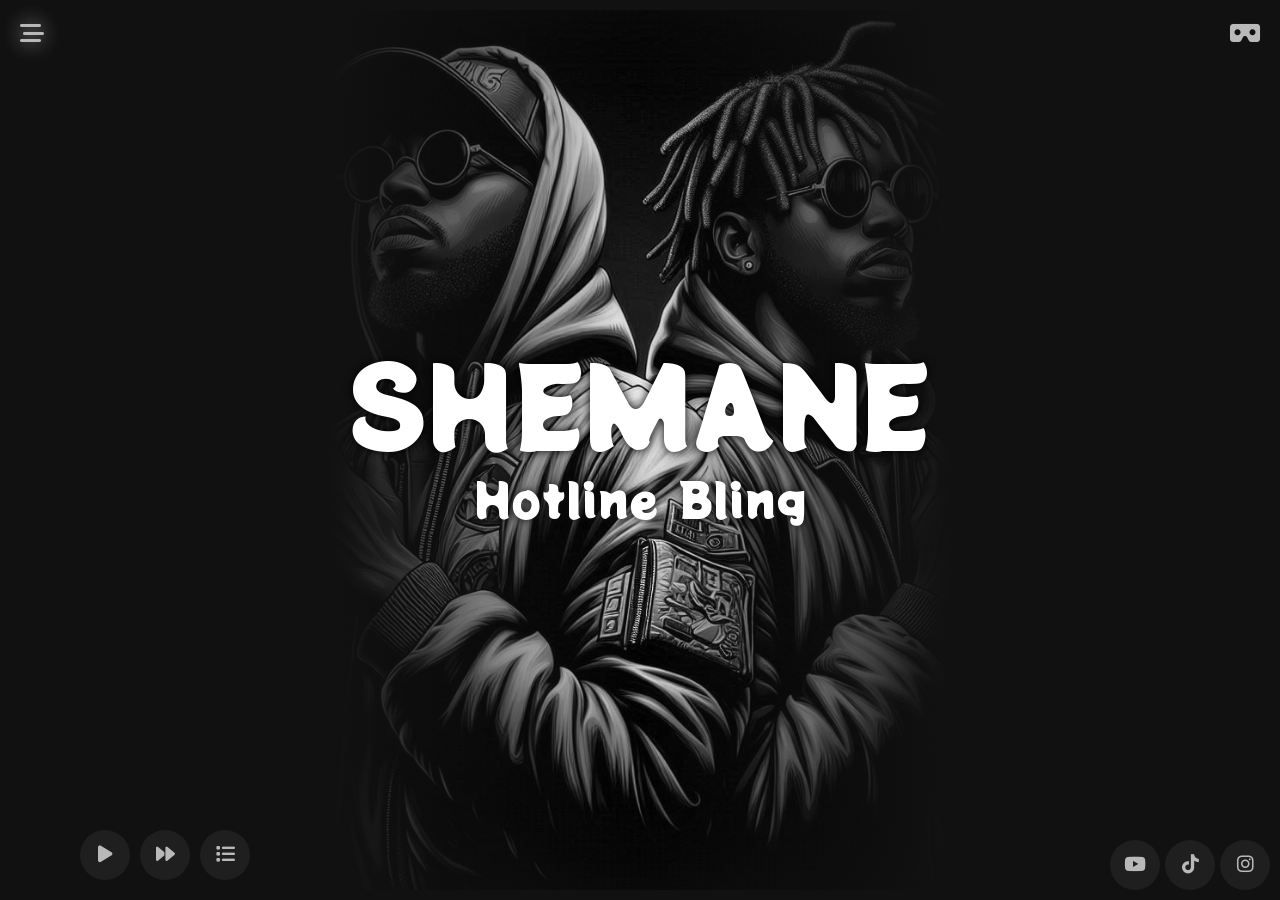
==== index.html @ ba1d6beb "add images" ====
<!DOCTYPE html>
<html lang="en">

<head>
    <meta charset="UTF-8">
    <meta name="viewport" content="width=device-width, initial-scale=1.0">
    <!-- add basic meta tags -->
    <meta name="description" content="This is a description">
    <meta name="keywords" content="Music, Music Albems, Arts">
    <meta name="author" content="Mintesnot  Yesmashewa">
    <title>Shemane</title>
    <link rel="stylesheet" href="assets/css/style.css">
    <link rel="stylesheet" href="https://cdnjs.cloudflare.com/ajax/libs/font-awesome/6.7.2/css/all.min.css"
        integrity="sha512-Evv84Mr4kqVGRNSgIGL/F/aIDqQb7xQ2vcrdIwxfjThSH8CSR7PBEakCr51Ck+w+/U6swU2Im1vVX0SVk9ABhg=="
        crossorigin="anonymous" referrerpolicy="no-referrer" />
</head>

<body>
    <div class="container">
        <aside>
            <ul>
                <li>
                    <a onclick="AboutToggle()" href="#about">About</a>
                </li>
                <li>
                    <a href="">Blog</a>
                </li>
                <li>
                    <a href="">Contact</a>
                </li>
            </ul>
            <div onclick="toggleSideNav()" class="close-nav">
            </div>
        </aside>

        <main>
            <article class="hero-page">
                <section>
                    <div class="header">
                        <span onclick="toggleSideNav()" class="side-nav-toggle">
                            <i class="fa-solid fa-bars-staggered"></i>
                        </span>

                    </div>

                    <div class="music-play">
                        <div class="buttons">
                            <span onclick="playMusic()" class="MusicPlayDiv"> <i class="fa-solid fa-play"></i>
                            </span>
                            <span onclick="nextSong()" class="forward"><i class="fa-solid fa-forward"></i></span>
                            <span onclick="PlayListToggle()" class="forward"><i class="fa fa-list"></i></span>


                            <!-- <div class="time">
                                <span class="current-time">0:00</span>
                                <span class="duration">0:00</span>
                            </div> -->

                        </div>
                        <div class="play-list">
                            <ul class="song-list">



                                <!-- Add more list items here -->
                            </ul>
                        </div>
                        <div class="footer"></div>
                </section>

                <section class="albem-art">
                    <div class="text">
                        <h1>SHEMANE</h1>
                        <p class="music-title">Music Title</p>

                    </div>
                </section>

                <section>
                    <div class="header">

                        <span onclick="Vr()">
                            <i class="fa-solid fa-vr-cardboard"></i> </span>
                    </div>

                    <!-- <div class="date">
                        <span>2025</span>
                        <span>01</span>
                        <span>01</span>
                    </div> -->
                    <div class="links">
                        <a href=""> <i class="fa-brands fa-youtube"></i> </a>
                        <a href=""> <i class="fa-brands fa-tiktok"></i> </a>
                        <a href=""> <i class="fa-brands fa-instagram"></i> </a>
                    </div>
                </section>

            </article>
            <article class="about-container">
                <div class="left">
                    <button onclick="AboutToggle()" class="close" title="close" name="close"> <i
                            class="fa-solid fa-angle-left"></i> </button>

                    <img alt="Black and white image of a person playing a guitar" height="800"
                        src="assets/images/two-white-rappers.png" width="600" />
                </div>
                <div class="right">
                    <h1>
                        ABOUT US
                    </h1>
                    <p>
                        <span>SHEMANE</span>
                        Lorem ipsum dolor sit amet, consectetur adipiscing elit, sed do eiusmod tempor incididunt ut
                        labore et dolore magna aliqua. Ut enim ad minim veniam, quis nostrud exercitation ullamco
                        laboris nisi ut aliquip ex ea commodo consequat. Duis aute irure dolor in reprehenderit in
                        voluptate velit esse cillum dolore eu fugiat nulla pariatur. Excepteur sint occaecat cupidatat
                        non proident, sunt in culpa qui officia
                    </p>

                </div>
    </div>
    </article>


    </main>
    </div>

    <script src="assets/js/script.js"></script>
</body>

</html>
---- assets/css/style.css ----
@import url('https://fonts.googleapis.com/css2?family=Potta+One&display=swap');

* {
    padding: 0;
    margin: 0;
    transition: all 0.3s ease;
}

:root {
    --black-100: #111111;
    --black-90: #1f1f1f;
    --black-opacity-90: #0000002f;
    --white-100: #fff;
    --white-80: #b9b9b9;
}

html {
    scroll-behavior: smooth;


}

body {
    font-family: "Open Sans", sans-serif;
    background: var(--black-100);
    overflow: hidden auto;


}



@keyframes top-to-bottom {
    0% {
        transform: translateY(-50px);
        opacity: 0;
    }

}

.container {
    margin: auto;
    height: 100vh;
    color: var(--white-100);
}

aside {
    width: 0%;
    opacity: 1;
    height: 100dvh;
    position: absolute;
    display: flex;
    overflow: hidden;
    z-index: 10;

    ul {

        background: var(--black-100);
        display: flex;
        flex-direction: column;
        justify-content: center;
        align-items: center;
        gap: 50px;
        padding: 5px;
        width: 170px;

        li {
            list-style: none;

            a {
                text-decoration: none;
                color: var(--white-80);
                font: 550 1.2rem / 1.625rem "Open Sans", sans-serif;
                text-transform: capitalize;
                padding: 20px;

                &:hover {
                    text-shadow: 0 0 50px;
                    color: var(--white-100);
                    filter: brightness(2);
                }

            }
        }
    }

    .close-nav {
        flex: 1;
        cursor: pointer;
        background: var(--black-opacity-90);

    }
}

main {
    display: flex;
    flex-direction: column;
    gap: 20px;


    .hero-page {
        padding: 10px;
        display: flex;
        flex-direction: row;
        justify-content: space-between;
        gap: 10px;
        height: calc(100vh - 20px);

        section {
            flex: 1;
        }



        section:nth-child(1) {
            flex: 1;
            display: flex;
            flex-direction: column;
            justify-content: space-between;

            .header {
                display: flex;
                justify-content: space-between;

                span {
                    transform: scaleX(1);
                    font-size: 1.5rem;
                    cursor: pointer;
                    padding: 10px;
                    border-radius: 10px;
                    color: var(--white-80);
                    filter: drop-shadow(0 0 10px);


                    &:hover {
                        i {
                            color: var(--white-100);
                            filter: drop-shadow(0 0 10px);
                        }
                    }

                }
            }

            .music-play {
                display: flex;
                align-self: center;
                flex-direction: column;
                justify-content: center;
                gap: 10px;

                .buttons {
                    display: flex;
                    gap: 10px;

                    span {
                        width: 50px;
                        height: 50px;
                        background: var(--black-90);
                        display: grid;
                        place-content: center;
                        border-radius: 50%;
                        color: var(--white-80);
                        cursor: pointer;
                        overflow: hidden;

                        i {
                            font-size: 1.2rem;

                        }

                        &:hover {
                            i {
                                color: var(--white-100);
                                filter: drop-shadow(0 0 10px);
                            }
                        }


                    }


                    .forward {
                        flex: 1;
                    }
                }

                .time {
                    flex: 1;
                    overflow: hidden;
                    display: flex;
                    gap: 20px;
                    justify-content: space-between;

                }
            }

        }

        .albem-art {
            flex: 2;
            background: url('../images/two.png') center/cover;
            box-shadow: inset 0 0 100px var(--black-100);
            display: grid;
            place-content: center;
            position: relative;
            filter: saturate(0) brightness();

            &::after {
                content: '';
                position: absolute;
                width: 100%;
                height: 100%;
                background: linear-gradient(to right, var(--black-100), transparent, var(--black-100));
                z-index: 1;

            }

            .text {
                display: flex;
                flex-direction: column;
                align-items: center;
                gap: 80px;
                z-index: 2;


                h1 {
                    font: 550 7rem / 1rem "Potta One", serif;
                    text-shadow: 0 0 10px black;



                }

                p {
                    font: 550 3em / 1rem "Potta One", serif;
                    text-shadow: 0 0 10px var(--black-100);


                }

            }
        }


        section:nth-child(3) {
            flex: 1;
            display: flex;
            flex-direction: column;
            justify-content: space-between;

            .header {
                display: flex;
                justify-content: end;

                span {
                    font-size: 1.5rem;
                    cursor: pointer;
                    padding: 10px;
                    border-radius: 10px;
                    color: var(--white-80);


                    &:hover {

                        i {
                            color: var(--white-100);
                            filter: drop-shadow(0 0 10px);
                        }
                    }

                }
            }


            .date {
                width: fit-content;
                display: flex;
                justify-content: center;
                align-items: center;
                align-self: center;
                gap: 5px;
                border-bottom: solid 1px;


                span {
                    font: 550 1.2rem / 1.625rem "Open Sans", sans-serif;
                }
            }

            .links {
                display: flex;
                gap: 5px;
                flex-direction: row;
                flex-wrap: wrap;
                justify-content: end;
                align-items: center;


                a {
                    width: 50px;
                    height: 50px;
                    background: var(--black-90);
                    display: grid;
                    place-content: center;
                    color: var(--white-80);
                    font-size: 1.2rem;
                    text-decoration: none;
                    border-radius: 50%;

                    &:hover {
                        filter: brightness(2);
                    }

                }
            }

        }

    }


    .about-container {
        display: flex;
        height: 100vh;
        width: 100%;
        position: absolute;
        background: var(--black-100);

        z-index: 20;
        overflow: hidden;



        .left {
            flex: 1;
            position: relative;
            background: var(--black-100);

            .close {
                position: absolute;
                z-index: 13;
                top: 10px;
                left: 10px;
                width: 50px;
                height: 50px;
                border-radius: 50%;
                border: none;
                background: var(--black-90);
                color: var(--white-80);
                font-size: 2rem;
                cursor: pointer;

                &:hover {
                    color: var(--white-100);
                    filter: brightness(2);
                }
            }

            &::after {
                content: '';
                position: absolute;
                top: 0;
                left: 0;
                width: 100%;
                height: 100%;
                background: linear-gradient(to right, var(--black-100), transparent, var(--black-100));
                z-index: 12;
            }

            img {
                width: 100%;
                height: 100%;
                object-fit: cover;
                filter: saturate(0);





            }

        }



        .right {

            flex: 1;
            background-size: cover;
            background-repeat: no-repeat;
            display: flex;
            flex-direction: column;
            gap: 30px;
            align-items: center;
            justify-content: center;
            overflow: auto;
            animation: top-to-bottom 1s;
        }

        .right::-webkit-scrollbar {
            display: none;
        }

        .right h1 {
            font: 550 3em / 1rem "Potta One", serif;
            color: var(--white-100);
            animation: top-to-bottom .7s;

        }

        .right p {
            font: 400 1.3rem / 1.625rem "Open Sans", sans-serif;
            color: var(--white-80);
            display: flex;
            flex-direction: column;
            gap: 10px;
            animation: top-to-bottom .5s;


            span {
                color: var(--white-100);
                font: 500 1em / 1rem "Potta One", serif;

            }

        }


    }




}


.play-list {
    position: absolute;
    bottom: 80px;
    left: 10px;
    background: var(--black-opacity-90);
    backdrop-filter: blur(10px);
    border-radius: 10px;
    max-width: 95%;
    width: 400px;
    height: 300px;
    overflow: hidden auto;
    padding: 10px 0;

    z-index: 50;

    ul {
        display: flex;
        flex-direction: column;
        gap: 0px;
        flex: 1;

        li {
            display: flex;
            align-items: center;
            padding: 10px;
            gap: 10px;
            border-radius: 10px;

            .play-button span {
                font-size: 18px;
                cursor: pointer;
                color: var(--white-80);

            }


            .song-info {
                display: flex;
                align-items: center;
                gap: 10px;

                .img {
                    display: flex;
                    align-items: center;
                    justify-content: center;
                    position: relative;
                    border-radius: 50px;
                    width: 60px;
                    height: 60px;
                    overflow: hidden;

                    .play-button {
                        position: absolute;
                        top: 50%;
                        left: 50%;
                        transform: translate(-50%, -50%);
                        background: var(--black-opacity-90);
                        width: 100%;
                        height: 100%;
                        display: grid;
                        place-content: center;

                        i {
                            font-size: 1.3rem;

                        }

                        &:hover {

                            i {
                                color: var(--white-100);
                                scale: 1.2;
                            }
                        }
                    }
                }
            }

            .album-art {
                width: 50px;
                height: 50px;
                object-fit: cover;
                width: 100%;
                height: 100%;
            }

            .title {
                font-size: 16px;
                font-weight: bold;
                color: var(--white-80);
            }

            &:hover {
                background: var(--black-opacity-90);


            }

        }


    }
}

.play-list::-webkit-scrollbar {
    display: none;

}




@media (max-width: 900px) {


    main {
        .hero-page {
            flex-direction: row;
            position: relative;

            section:nth-child(1) {
                z-index: 2;

                .footer {
                    display: none;
                }
            }

            section:nth-child(3) {
                z-index: 2;

                .footer {
                    display: none;
                }
            }

            section:nth-child(2) {
                position: absolute;
                top: 50%;
                left: 50%;
                transform: translate(-50%, -50%);
                width: 100%;
                height: 100%;
                z-index: 1;

                .text {
                    gap: 50px;

                    h1 {
                        font: 550 5rem / 1rem "Potta One", serif;
                    }

                    p {
                        font: 550 3em / 1rem "Potta One", serif;
                    }
                }
            }
        }
    }

    .about-container {
        flex-direction: column;

        .left {
            flex: none;
            height: 50vh;

            &::after {
                background: linear-gradient(transparent, red);

            }
        }

        .right {
            flex: none;
            height: 50vh;
            overflow: hidden;
            padding: 10px;


        }






    }


}

@media (max-width: 600px) {

    main {
        .hero-page {
            section:nth-child(2) {
                .text {

                    h1 {
                        font: 550 5rem / 1rem "Potta One", serif;



                    }

                    p {
                        font: 550 300 / 1rem "Potta One", serif;


                    }

                }
            }
        }

        .about-container {
            .right h1 {
                font: 550 2em / 1rem "Potta One", serif;

            }

            .right p {
                font: 500 1.1rem / 1.625rem "Open Sans", sans-serif;
            }
        }
    }
}

@media (max-width: 450px) {

    main {
        .hero-page {
            section:nth-child(2) {

                .text {
                    gap: 35px;


                    h1 {
                        font: 550 3.5rem / 1rem "Potta One", serif;

                    }

                    p {
                        font: 550 2rem / 1rem "Potta One", serif;


                    }

                }
            }

            section:nth-child(3) {
                .links {
                    flex-direction: column;
                    align-items: end;
                }
            }
        }

        .about-container {
            flex-direction: column;

            .left {
                flex: none;
                height: 30vh;

                &::after {
                    background: linear-gradient(transparent, var(--black-100));

                }
            }

            .right {
                flex: none;
                height: 70vh;

            }


            .right {
                padding: 10px;
                justify-content: start;

            }




        }


    }
}
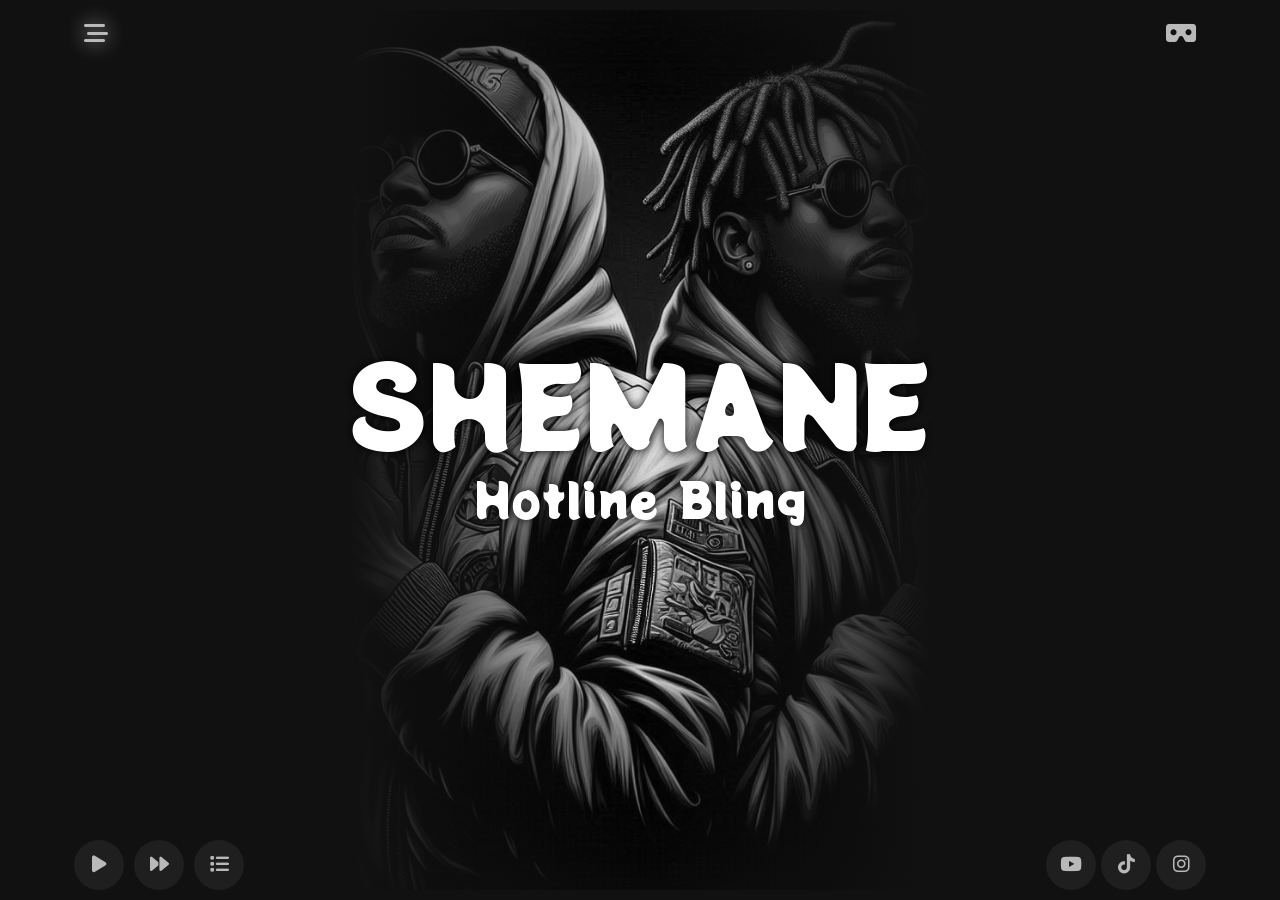
==== commit 9fe22bf0: "add contact section" ====
--- a/index.html
+++ b/index.html
@@ -23,10 +23,10 @@
                     <a onclick="AboutToggle()" href="#about">About</a>
                 </li>
                 <li>
-                    <a href="">Blog</a>
+                    <a onclick="BlogToggle()" href="#blog">Blog</a>
                 </li>
                 <li>
-                    <a href="">Contact</a>
+                    <a onclick="ContactToggle()" href="#blog" href="#">Contact</a>
                 </li>
             </ul>
             <div onclick="toggleSideNav()" class="close-nav">
@@ -61,11 +61,10 @@
                             <ul class="song-list">
 
 
-
                                 <!-- Add more list items here -->
                             </ul>
                         </div>
-                        <div class="footer"></div>
+                    </div>
                 </section>
 
                 <section class="albem-art">
@@ -83,15 +82,15 @@
                             <i class="fa-solid fa-vr-cardboard"></i> </span>
                     </div>
 
-                    <!-- <div class="date">
-                        <span>2025</span>
-                        <span>01</span>
-                        <span>01</span>
-                    </div> -->
+
                     <div class="links">
-                        <a href=""> <i class="fa-brands fa-youtube"></i> </a>
-                        <a href=""> <i class="fa-brands fa-tiktok"></i> </a>
-                        <a href=""> <i class="fa-brands fa-instagram"></i> </a>
+                        <a aria-label="Youtube" target="_blank" rel="noopener" href="https://www.youtube.com/@RUOK1"> <i
+                                class="fa-brands fa-youtube"></i> </a>
+                        <a aria-label="TikTok" target="_blank" rel="noopener"
+                            href="https://www.tiktok.com/@mint_snotyess"> <i class="fa-brands fa-tiktok"></i> </a>
+                        <a aria-label="Instagram" target="_blank" rel="noopener"
+                            href="https://www.instagram.com/mintesnot_yess/"> <i class="fa-brands fa-instagram"></i>
+                        </a>
                     </div>
                 </section>
 
@@ -118,11 +117,76 @@
                     </p>
 
                 </div>
-    </div>
-    </article>
+            </article>
+            <article class="blog-container">
+                <button onclick="BlogToggle()" class="close" title="close" name="close"> <i
+                        class="fa-solid fa-angle-left"></i> </button>
+                <div class="post">
+                    <div class="date">Jan 23</div>
+                    <div class="content">
+                        <a rel="noopener" target="_blank" href="https://www.youtube.com/shorts/frQFwfxpqBM">Lorem ipsum
+                            dolor sit amet
+                            consectetur adipisicing elit.</a>
+                    </div>
+                </div>
+                <div class="post">
+                    <div class="date">Feb 17</div>
+
+                    <div class="content">
+                        <a rel="noopener" target="_blank" href="https://www.youtube.com/watch?v=5nLY9otsV9M">Consectetur
+                            adipisicing
+                            elit Lorem ipsum dolor sit amet.</a>
+                    </div>
+                </div>
+                <div class="post">
+                    <div class="date">Oct 12</div>
+                    <div class="content">
+                        <a rel="noopener" target="_blank" href="https://www.youtube.com/shorts/jXmUbByMAyo">Adipisicing
+                            elit Lorem
+                            ipsum dolor sit amet</a>
+                    </div>
+                </div>
+            </article>
+            <article class="contact-container">
+                <button onclick="ContactToggle()" class="close" title="close" name="close"> <i
+                        class="fa-solid fa-angle-left"></i> </button>
+                <h1>Contact Us</h1>
 
 
-    </main>
+                <div class="contact">
+
+
+                    <div class="form-section">
+
+                        <form onsubmit="sendEmail(event)">
+                            <input id="subject" name="subject" type="text" placeholder="Subject" required>
+                            <textarea id="body" name="body" placeholder="Message" required></textarea>
+                            <button id="submit" type="submit">Send Message</button>
+                        </form>
+                    </div>
+                    <div class="contact-info">
+                        <h3>Contact Info</h3>
+
+
+                        <div class="info-item">
+                            <i class="fas fa-map-marker-alt"></i><span>Location: <a rel="noopener" target="_blank"
+                                    href="https://maps.app.goo.gl/Y45WCKyivXimr7y69">Ethiopia | Addis Ababa <i
+                                        class="fa-solid fa-up-right-from-square"></i></a></span>
+                        </div>
+                        <div class="info-item">
+                            <i class="fas fa-phone"></i><span>Call Me: <a target="_blank"
+                                    href="tel:+2519123456">+25191234567 <i
+                                        class="fa-solid fa-up-right-from-square"></i></a></span>
+                        </div>
+                        <div class="info-item">
+                            <i class="fas fa-envelope"></i><span>Email Me: <a target="_blank"
+                                    href="mailto:mintesnotyess@gmail.com">shemane@gmail.com <i
+                                        class="fa-solid fa-up-right-from-square"></i></a></span>
+                        </div>
+                    </div>
+                </div>
+            </article>
+        </main>
     </div>
 
     <script src="assets/js/script.js"></script>
--- a/assets/css/style.css
+++ b/assets/css/style.css
@@ -12,6 +12,8 @@
     --black-opacity-90: #0000002f;
     --white-100: #fff;
     --white-80: #b9b9b9;
+    --white-30: #363636;
+
 }
 
 html {
@@ -32,13 +34,14 @@
 
 @keyframes top-to-bottom {
     0% {
-        transform: translateY(-50px);
-        opacity: 0;
+        transform: translateY(-15px);
+        opacity: .5;
     }
 
 }
 
 .container {
+    width: 90%;
     margin: auto;
     height: 100vh;
     color: var(--white-100);
@@ -53,6 +56,7 @@
     overflow: hidden;
     z-index: 10;
 
+
     ul {
 
         background: var(--black-100);
@@ -67,6 +71,7 @@
         li {
             list-style: none;
 
+
             a {
                 text-decoration: none;
                 color: var(--white-80);
@@ -144,7 +149,7 @@
 
             .music-play {
                 display: flex;
-                align-self: center;
+                align-self: self-start;
                 flex-direction: column;
                 justify-content: center;
                 gap: 10px;
@@ -318,7 +323,6 @@
         }
 
     }
-
 
     .about-container {
         display: flex;
@@ -429,7 +433,248 @@
 
     }
 
-
+    .blog-container {
+        width: 100%;
+        height: 100vh;
+        position: absolute;
+        top: 0;
+        left: 0;
+        background: var(--black-100);
+        z-index: 10;
+        display: flex;
+        flex-direction: column;
+        gap: 20px;
+        align-items: center;
+
+        .close {
+            align-self: flex-start;
+            width: 50px;
+            height: 50px;
+            border-radius: 50%;
+            border: none;
+            background: var(--black-90);
+            color: var(--white-80);
+            font-size: 2rem;
+            cursor: pointer;
+            margin: 10px;
+
+            &:hover {
+                color: var(--white-100);
+                filter: brightness(2);
+
+            }
+        }
+
+
+
+        .post {
+            width: 95%;
+            display: flex;
+            align-items: center;
+            background-color: var(--black-90);
+            padding: 20px 0;
+            border-radius: 2px;
+            box-shadow: 0 4px 6px var(--black-100);
+            animation: top-to-bottom .5s;
+
+        }
+
+        .post .date {
+            margin-right: 20px;
+            font-size: 1rem;
+            color: var(--white-80);
+            min-width: 80px;
+            text-align: center;
+            animation: top-to-bottom .7s;
+
+        }
+
+        .post .content {
+            flex-grow: 1;
+        }
+
+        .post .content a {
+            font-size: 1.2rem;
+            color: var(--white-100);
+            text-decoration: none;
+            animation: top-to-bottom .1s;
+
+        }
+
+        .post .content a:hover {
+            text-decoration: underline;
+        }
+
+    }
+
+
+    .contact-container {
+        height: 100vh;
+        width: 100%;
+        z-index: 13;
+        display: none;
+        flex-direction: column;
+        gap: 20px;
+        position: absolute;
+        background: var(--black-100);
+        justify-content: center;
+
+        .close {
+            position: absolute;
+            z-index: 13;
+            top: 10px;
+            left: 10px;
+            width: 50px;
+            height: 50px;
+            border-radius: 50%;
+            border: none;
+            background: var(--black-90);
+            color: var(--white-80);
+            font-size: 2rem;
+            cursor: pointer;
+
+
+            &:hover {
+                color: var(--white-100);
+                filter: brightness(2);
+            }
+
+        }
+
+        h1 {
+            font: 550 3em / 1rem "Potta One", serif;
+            color: var(--white-100);
+            animation: top-to-bottom .5s;
+            align-self: center;
+        }
+
+        .contact {
+            width: 95%;
+            max-width: 1100px;
+            display: flex;
+            border-radius: 10px;
+            margin: auto;
+            flex-wrap: wrap;
+            gap: 20px;
+            margin: 50px auto;
+
+
+
+            .form-section {
+                flex: 1 380px;
+                display: flex;
+                flex-direction: column;
+
+
+
+
+            }
+
+
+
+            .form-section form {
+                flex: 1;
+                display: flex;
+                flex-direction: column;
+                gap: 10px;
+            }
+
+            .form-section form input,
+            .form-section form textarea {
+                margin-bottom: 15px;
+                padding: 10px;
+                font-size: 16px;
+                border: 1px solid var(--white-80);
+                border-radius: 5px;
+                background-color: var(--white-30);
+                color: var(--white-100);
+                animation: top-to-bottom .5s;
+
+            }
+
+            .form-section form textarea {
+                resize: none;
+                height: 100px;
+            }
+
+            .form-section form button {
+                padding: 12px 0;
+                font-size: 16px;
+                font-weight: bold;
+                color: var(--white-80);
+                border: solid 1px var(--white-80);
+                background: transparent;
+                border-radius: 5px;
+                cursor: pointer;
+                transition: 0.3s;
+                animation: top-to-bottom .5s;
+
+            }
+
+            .form-section form button:hover {
+                background-color: var(--white-30);
+                color: var(--text-color-pre);
+            }
+
+            .contact-info {
+                flex: 1 300px;
+                padding: 10px 0;
+                display: flex;
+                flex-wrap: nowrap;
+                flex-direction: column;
+                gap: 15px;
+                animation: top-to-bottom .3s;
+
+
+
+            }
+
+            .contact-info h3 {
+                margin-bottom: 10px;
+                font-size: 1.5rem;
+                color: var(--white-80);
+
+            }
+
+
+
+            .contact-info .info-item {
+                font-size: 1.1rem;
+                display: flex;
+
+
+
+
+            }
+
+            .contact-info .info-item i {
+                margin-right: 10px;
+                color: var(--white-100);
+
+            }
+
+            .contact-info .info-item span {
+                color: var(--white-100);
+                display: flex;
+                gap: 5px;
+
+                a {
+                    display: flex;
+                    gap: 10px;
+                    color: var(--white-80);
+                    text-decoration: none;
+
+                    i {
+                        color: var(--white-100);
+                        font-size: 1rem;
+
+                    }
+                }
+            }
+
+
+        }
+    }
 
 
 }
@@ -456,18 +701,22 @@
         gap: 0px;
         flex: 1;
 
+
         li {
             display: flex;
             align-items: center;
             padding: 10px;
             gap: 10px;
             border-radius: 10px;
+            animation: top-to-bottom .5s;
+
 
             .play-button span {
                 font-size: 18px;
                 cursor: pointer;
                 color: var(--white-80);
 
+
             }
 
 
@@ -475,6 +724,7 @@
                 display: flex;
                 align-items: center;
                 gap: 10px;
+
 
                 .img {
                     display: flex;
@@ -482,9 +732,11 @@
                     justify-content: center;
                     position: relative;
                     border-radius: 50px;
-                    width: 60px;
-                    height: 60px;
+                    width: 50px;
+                    height: 50px;
                     overflow: hidden;
+                    animation: top-to-bottom .7s;
+
 
                     .play-button {
                         position: absolute;
@@ -497,6 +749,16 @@
                         display: grid;
                         place-content: center;
 
+                        .fa-pause {
+                            color: var(--white-100);
+                            text-shadow: 0 0 10px var(--black-100);
+                            backdrop-filter: blur(10px);
+                            scale: 1.2;
+
+
+
+                        }
+
                         i {
                             font-size: 1.3rem;
 
@@ -548,6 +810,9 @@
 
 
 @media (max-width: 900px) {
+    .container {
+        width: 100%;
+    }
 
 
     main {
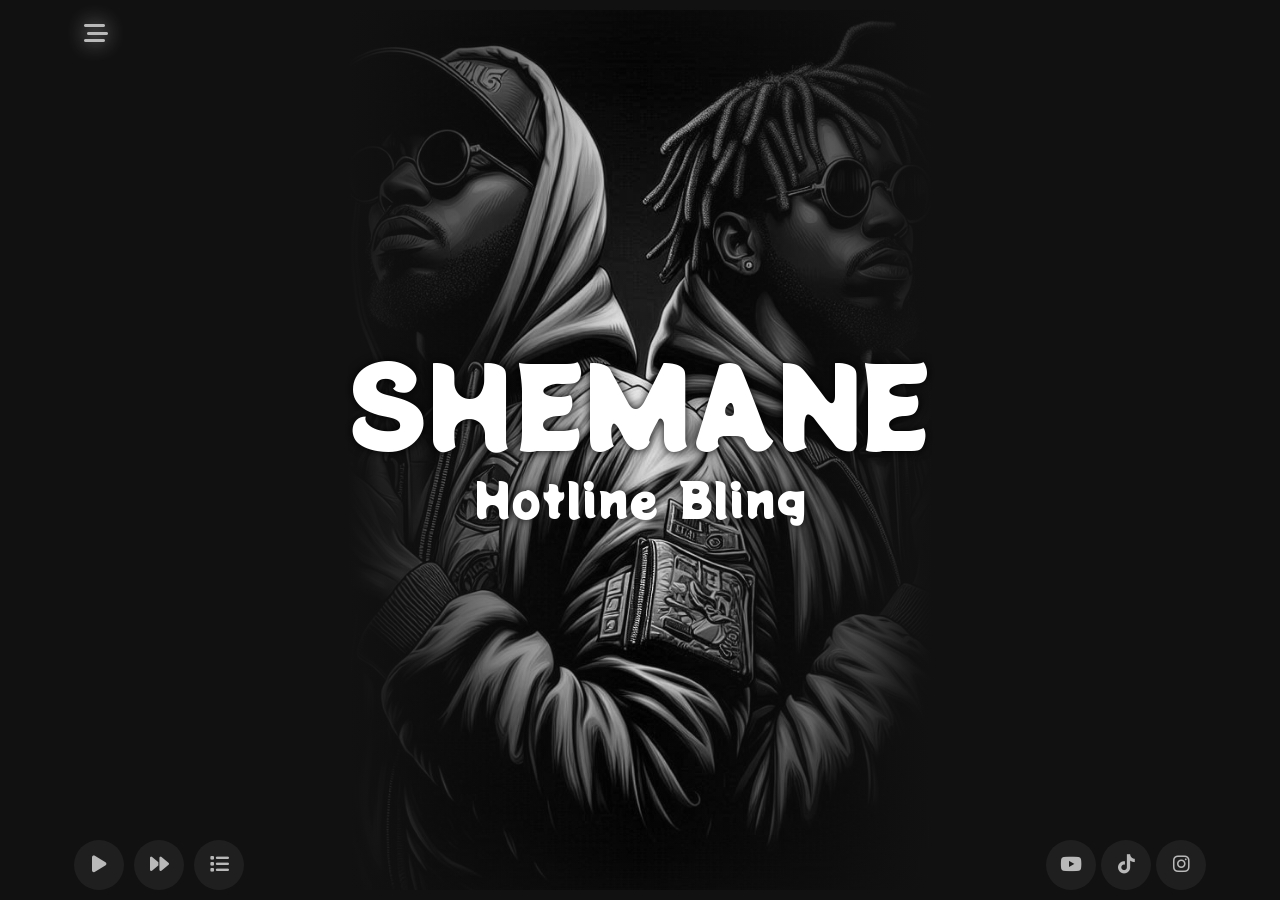
==== commit 4e66fe38: "remove vr content" ====
--- a/index.html
+++ b/index.html
@@ -26,7 +26,7 @@
                     <a onclick="BlogToggle()" href="#blog">Blog</a>
                 </li>
                 <li>
-                    <a onclick="ContactToggle()" href="#blog" href="#">Contact</a>
+                    <a onclick="ContactToggle()" href="#contact" href="#">Contact</a>
                 </li>
             </ul>
             <div onclick="toggleSideNav()" class="close-nav">
@@ -51,17 +51,11 @@
                             <span onclick="PlayListToggle()" class="forward"><i class="fa fa-list"></i></span>
 
 
-                            <!-- <div class="time">
-                                <span class="current-time">0:00</span>
-                                <span class="duration">0:00</span>
-                            </div> -->
+
 
                         </div>
                         <div class="play-list">
                             <ul class="song-list">
-
-
-                                <!-- Add more list items here -->
                             </ul>
                         </div>
                     </div>
@@ -78,8 +72,8 @@
                 <section>
                     <div class="header">
 
-                        <span onclick="Vr()">
-                            <i class="fa-solid fa-vr-cardboard"></i> </span>
+                        <!-- <span onclick="switchMode()">
+                            <i class="fa-solid fa-moon"></i> </span> -->
                     </div>
 
 
--- a/assets/css/style.css
+++ b/assets/css/style.css
@@ -8,6 +8,7 @@
 
 :root {
     --black-100: #111111;
+    color: #2727272f;
     --black-90: #1f1f1f;
     --black-opacity-90: #0000002f;
     --white-100: #fff;
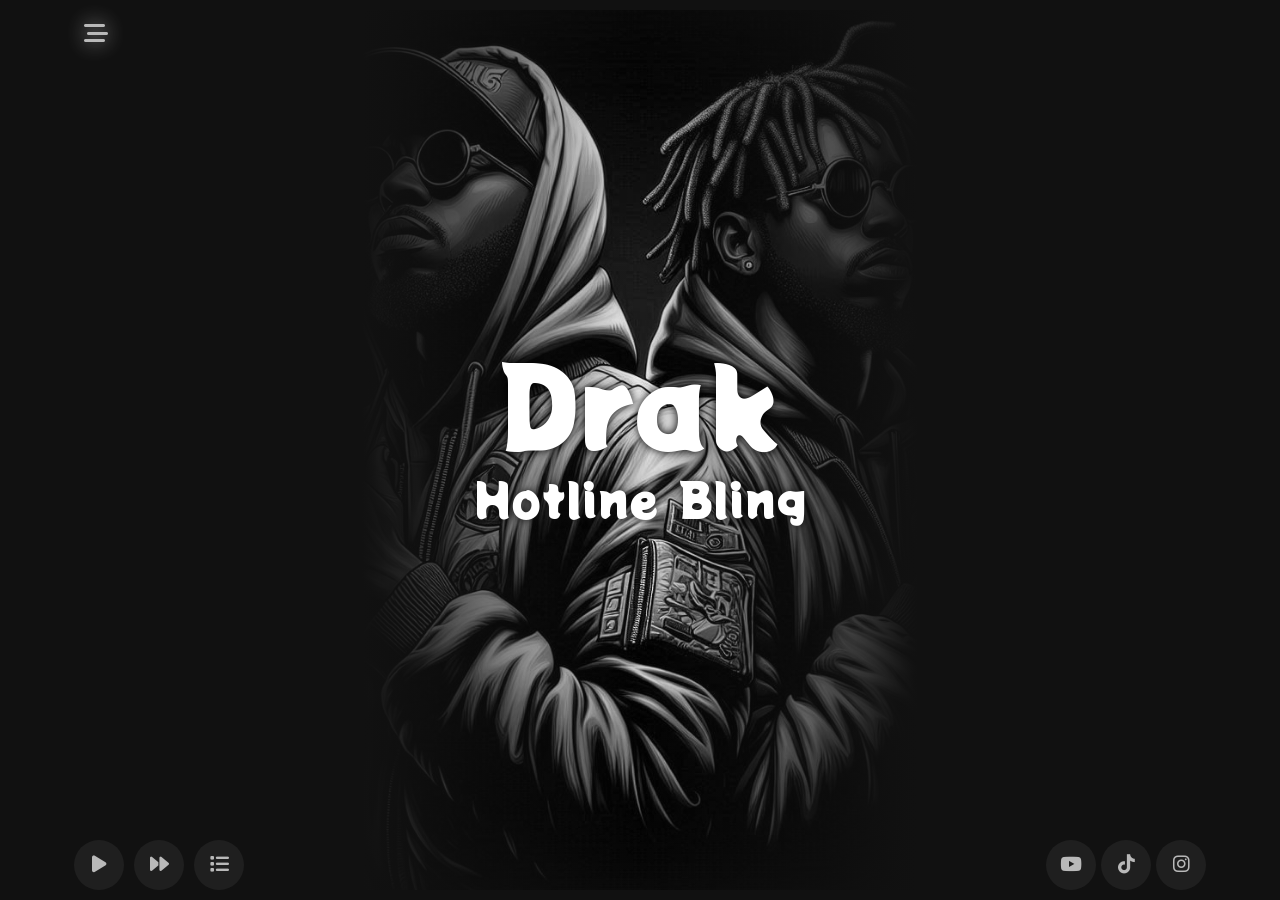
==== commit 5b7e529f: "add artist tag" ====
--- a/index.html
+++ b/index.html
@@ -63,7 +63,7 @@
 
                 <section class="albem-art">
                     <div class="text">
-                        <h1>SHEMANE</h1>
+                        <h1 class="music-artist">SHEMANE</h1>
                         <p class="music-title">Music Title</p>
 
                     </div>
--- a/assets/css/style.css
+++ b/assets/css/style.css
@@ -228,6 +228,7 @@
                 align-items: center;
                 gap: 80px;
                 z-index: 2;
+                text-transform: capitalize;
 
 
                 h1 {
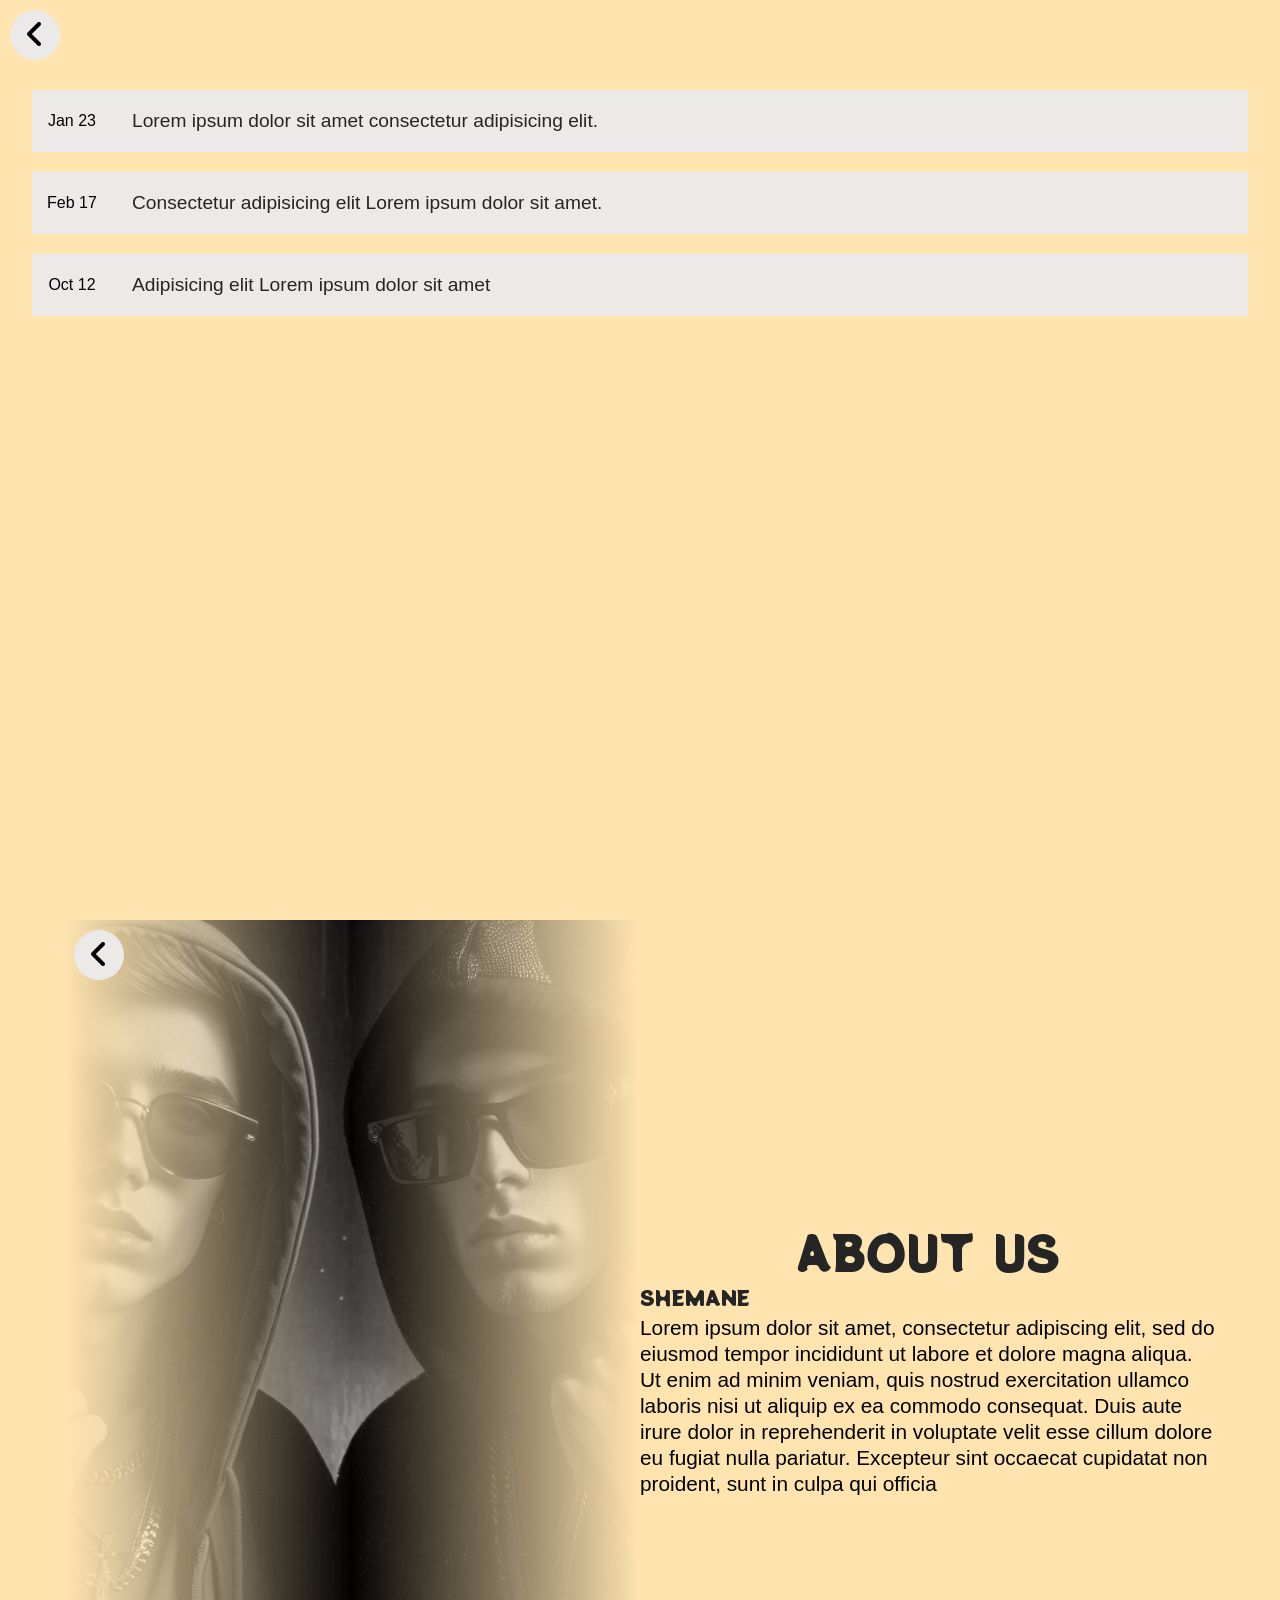
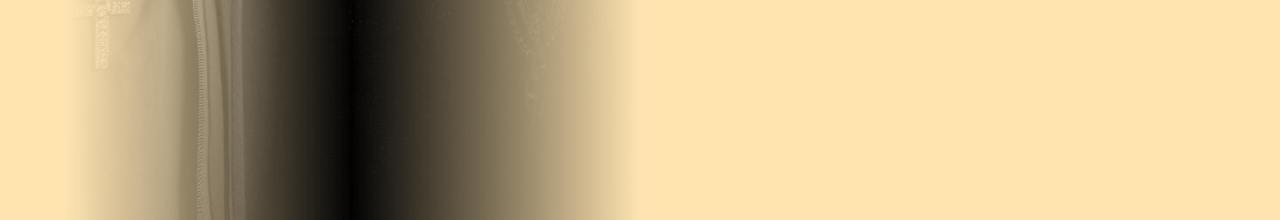
==== commit bb0085c4: "refactor: update hero page layout and styles, add glitch effect" ====
--- a/index.html
+++ b/index.html
@@ -16,7 +16,9 @@
 </head>
 
 <body>
+
     <div class="container">
+
         <aside>
             <ul>
                 <li>
@@ -34,7 +36,9 @@
         </aside>
 
         <main>
+
             <article class="hero-page">
+
                 <section>
                     <div class="header">
                         <span onclick="toggleSideNav()" class="side-nav-toggle">
@@ -43,28 +47,25 @@
 
                     </div>
 
-                    <div class="music-play">
+                    <!-- <div class="music-play">
                         <div class="buttons">
                             <span onclick="playMusic()" class="MusicPlayDiv"> <i class="fa-solid fa-play"></i>
                             </span>
                             <span onclick="nextSong()" class="forward"><i class="fa-solid fa-forward"></i></span>
                             <span onclick="PlayListToggle()" class="forward"><i class="fa fa-list"></i></span>
 
-
-
-
                         </div>
                         <div class="play-list">
                             <ul class="song-list">
                             </ul>
                         </div>
-                    </div>
+                    </div> -->
                 </section>
 
                 <section class="albem-art">
                     <div class="text">
-                        <h1 class="music-artist">SHEMANE</h1>
-                        <p class="music-title">Music Title</p>
+                        <h1> </h1>
+                        <p class="music-title"></p>
 
                     </div>
                 </section>
@@ -72,8 +73,20 @@
                 <section>
                     <div class="header">
 
-                        <!-- <span onclick="switchMode()">
-                            <i class="fa-solid fa-moon"></i> </span> -->
+                        <span onclick="switchMode()">
+                            <i class="fa-solid fa-moon"></i>
+                        </span>
+
+                    </div>
+
+                    <div class="navs">
+                        <a title="about" href="#about">
+                            <i class="fa fa-info"></i>
+                        </a>
+                        <a title="page" href="#page">
+                            <i class="fa-solid fa-moon"></i>
+                        </a>
+
                     </div>
 
 
@@ -89,6 +102,8 @@
                 </section>
 
             </article>
+
+
             <article class="about-container">
                 <div class="left">
                     <button onclick="AboutToggle()" class="close" title="close" name="close"> <i
@@ -112,6 +127,8 @@
 
                 </div>
             </article>
+
+
             <article class="blog-container">
                 <button onclick="BlogToggle()" class="close" title="close" name="close"> <i
                         class="fa-solid fa-angle-left"></i> </button>
@@ -141,6 +158,8 @@
                     </div>
                 </div>
             </article>
+
+
             <article class="contact-container">
                 <button onclick="ContactToggle()" class="close" title="close" name="close"> <i
                         class="fa-solid fa-angle-left"></i> </button>
@@ -180,9 +199,17 @@
                     </div>
                 </div>
             </article>
+
+
         </main>
     </div>
 
+    <div class="glitch">
+        <img src="assets/images/glitch3.png" alt="">
+
+
+    </div>
+
     <script src="assets/js/script.js"></script>
 </body>
 
--- a/assets/css/style.css
+++ b/assets/css/style.css
@@ -7,13 +7,15 @@
 }
 
 :root {
-    --black-100: #111111;
-    color: #2727272f;
-    --black-90: #1f1f1f;
-    --black-opacity-90: #0000002f;
-    --white-100: #fff;
-    --white-80: #b9b9b9;
-    --white-30: #363636;
+    --black-100: #ffe4b0;
+    --color: #2727272f;
+    --black-90: #ece9e9;
+    --black-opacity-90: #000000c5;
+    --white-100: #252525;
+    --white-80: #000000;
+    --white-30: #222121;
+    --white-50: #444343;
+
 
 }
 
@@ -60,7 +62,6 @@
 
     ul {
 
-        background: var(--black-100);
         display: flex;
         flex-direction: column;
         justify-content: center;
@@ -98,10 +99,52 @@
     }
 }
 
+.glitch {
+    position: fixed;
+    top: 0;
+    width: 100%;
+    height: 100vh;
+    pointer-events: none;
+    opacity: .4;
+    mix-blend-mode: hard-light;
+
+
+    img {
+        width: 100%;
+        height: 100%;
+        position: absolute;
+        top: 0;
+        object-fit: cover;
+
+
+
+
+    }
+}
+
+@keyframes glitch-animation {
+    0% {
+        scale: 1;
+
+    }
+
+    50% {
+        scale: 1.05;
+
+
+    }
+
+    100% {
+        scale: 1;
+
+    }
+}
+
 main {
     display: flex;
     flex-direction: column;
     gap: 20px;
+    overflow: hidden;
 
 
     .hero-page {
@@ -135,18 +178,28 @@
                     padding: 10px;
                     border-radius: 10px;
                     color: var(--white-80);
-                    filter: drop-shadow(0 0 10px);
+                    /* filter: drop-shadow(0 0 10px); */
+                    width: 25px;
+                    height: 25px;
+                    place-content: center;
+                    border-radius: 50%;
+
+                    display: grid;
 
 
                     &:hover {
-                        i {
+                        background: var(--color);
+
+                        /* i {
                             color: var(--white-100);
                             filter: drop-shadow(0 0 10px);
-                        }
-                    }
-
-                }
-            }
+                        } */
+                    }
+
+                }
+            }
+
+
 
             .music-play {
                 display: flex;
@@ -203,16 +256,18 @@
 
         }
 
+
+
         .albem-art {
-            flex: 2;
-            background: url('../images/two.png') center/cover;
-            box-shadow: inset 0 0 100px var(--black-100);
+            flex: 1;
+            background: url('../images/shemane-logo.png') center/contain no-repeat;
             display: grid;
             place-content: center;
             position: relative;
-            filter: saturate(0) brightness();
-
-            &::after {
+            filter: invert();
+
+
+            /* &::after {
                 content: '';
                 position: absolute;
                 width: 100%;
@@ -220,7 +275,9 @@
                 background: linear-gradient(to right, var(--black-100), transparent, var(--black-100));
                 z-index: 1;
 
-            }
+            } */
+
+
 
             .text {
                 display: flex;
@@ -228,12 +285,13 @@
                 align-items: center;
                 gap: 80px;
                 z-index: 2;
-                text-transform: capitalize;
 
 
                 h1 {
                     font: 550 7rem / 1rem "Potta One", serif;
                     text-shadow: 0 0 10px black;
+                    color: var(--white-50);
+
 
 
 
@@ -243,6 +301,7 @@
                     font: 550 3em / 1rem "Potta One", serif;
                     text-shadow: 0 0 10px var(--black-100);
 
+                    color: var(--white-50);
 
                 }
 
@@ -266,17 +325,43 @@
                     padding: 10px;
                     border-radius: 10px;
                     color: var(--white-80);
+                    width: 25px;
+                    height: 25px;
+                    place-content: center;
+                    border-radius: 50%;
+                    display: grid;
 
 
                     &:hover {
 
-                        i {
-                            color: var(--white-100);
-                            filter: drop-shadow(0 0 10px);
-                        }
-                    }
-
-                }
+                        background: var(--color);
+                    }
+
+                }
+            }
+
+            .navs {
+                display: flex;
+                flex-direction: column;
+                gap: 10px;
+                align-self: flex-end;
+
+                a {
+                    display: grid;
+                    place-content: center;
+                    width: 50px;
+                    height: 50px;
+                    border-radius: 50%;
+                    font-size: 1.5rem;
+                    text-decoration: none;
+                    color: var(--white-100);
+
+                    &:hover {
+                        background: var(--color);
+                    }
+
+                }
+
             }
 
 
@@ -307,7 +392,6 @@
                 a {
                     width: 50px;
                     height: 50px;
-                    background: var(--black-90);
                     display: grid;
                     place-content: center;
                     color: var(--white-80);
@@ -316,7 +400,7 @@
                     border-radius: 50%;
 
                     &:hover {
-                        filter: brightness(2);
+                        background: var(--color);
                     }
 
                 }
@@ -330,11 +414,9 @@
         display: flex;
         height: 100vh;
         width: 100%;
-        position: absolute;
         background: var(--black-100);
 
         z-index: 20;
-        overflow: hidden;
 
 
 
@@ -865,6 +947,7 @@
     .about-container {
         flex-direction: column;
 
+
         .left {
             flex: none;
             height: 50vh;
